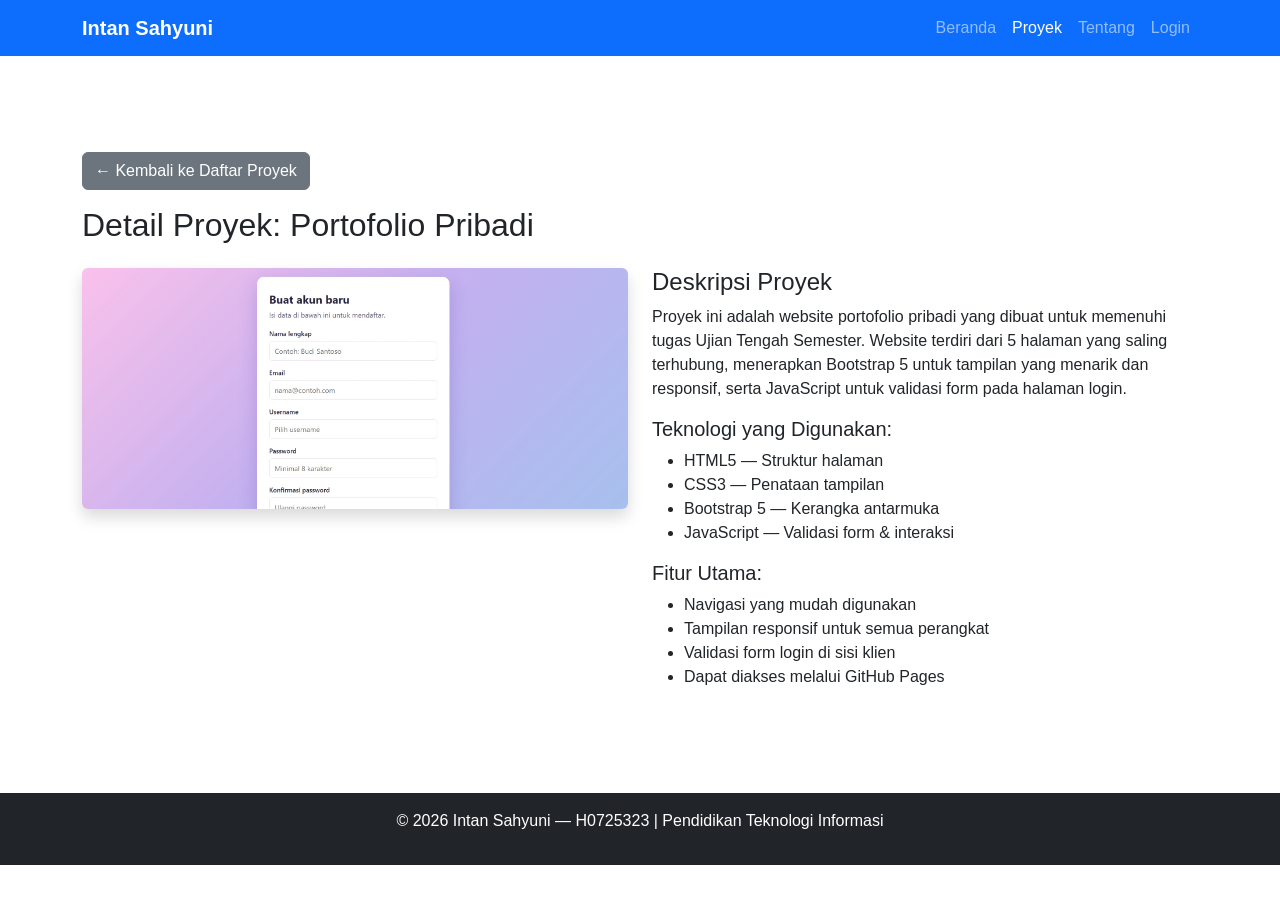
==== detail-proyek.html @ b3730eff "upload semua berkas portofolio" ====
<!DOCTYPE html>
<html lang="id">
<head>
    <meta charset="UTF-8">
    <meta name="viewport" content="width=device-width, initial-scale=1.0">
    <title>Detail Proyek — Intan Sahyuni</title>
    <link href="https://cdn.jsdelivr.net/npm/bootstrap@5.3.0/dist/css/bootstrap.min.css" rel="stylesheet">
    <link rel="stylesheet" href="css/gaya.css">
</head>
<body>
    <nav class="navbar navbar-expand-lg navbar-dark bg-primary fixed-top">
        <div class="container">
            <a class="navbar-brand" href="index.html">Intan Sahyuni</a>
            <button class="navbar-toggler" type="button" data-bs-toggle="collapse" data-bs-target="#navMenu">
                <span class="navbar-toggler-icon"></span>
            </button>
            <div class="collapse navbar-collapse" id="navMenu">
                <ul class="navbar-nav ms-auto">
                    <li class="nav-item"><a class="nav-link" href="index.html">Beranda</a></li>
                    <li class="nav-item"><a class="nav-link active" href="proyek.html">Proyek</a></li>
                    <li class="nav-item"><a class="nav-link" href="tentang.html">Tentang</a></li>
                    <li class="nav-item"><a class="nav-link" href="login.html">Login</a></li>
                </ul>
            </div>
        </div>
    </nav>

    <section class="py-5 mt-5">
        <div class="container">
            <a href="proyek.html" class="btn btn-secondary mb-3">&larr; Kembali ke Daftar Proyek</a>
            <h2 class="mb-4">Detail Proyek: Portofolio Pribadi</h2>
            <div class="row">
                <div class="col-md-6">
                    <img src="img/proyek3.jpg" alt="Portofolio Pribadi" class="img-fluid rounded shadow">
                </div>
                <div class="col-md-6">
                    <h4>Deskripsi Proyek</h4>
                    <p>Proyek ini adalah website portofolio pribadi yang dibuat untuk memenuhi tugas Ujian Tengah Semester. Website terdiri dari 5 halaman yang saling terhubung, menerapkan Bootstrap 5 untuk tampilan yang menarik dan responsif, serta JavaScript untuk validasi form pada halaman login.</p>
                    
                    <h5>Teknologi yang Digunakan:</h5>
                    <ul>
                        <li>HTML5 — Struktur halaman</li>
                        <li>CSS3 — Penataan tampilan</li>
                        <li>Bootstrap 5 — Kerangka antarmuka</li>
                        <li>JavaScript — Validasi form & interaksi</li>
                    </ul>

                    <h5>Fitur Utama:</h5>
                    <ul>
                        <li>Navigasi yang mudah digunakan</li>
                        <li>Tampilan responsif untuk semua perangkat</li>
                        <li>Validasi form login di sisi klien</li>
                        <li>Dapat diakses melalui GitHub Pages</li>
                    </ul>
                </div>
            </div>
        </div>
    </section>

    <footer class="bg-dark text-white py-3 text-center">
        <p>&copy; 2026 Intan Sahyuni — H0725323 | Pendidikan Teknologi Informasi</p>
    </footer>

    <script src="https://cdn.jsdelivr.net/npm/bootstrap@5.3.0/dist/js/bootstrap.bundle.min.js"></script>
</body>
</html>
---- css/gaya.css ----
body {
    padding-top: 56px;
    font-family: 'Segoe UI', Tahoma, Geneva, Verdana, sans-serif;
}

.hero {
    min-height: 90vh;
    padding: 60px 0;
}

.navbar-brand {
    font-weight: 700;
}

.card {
    transition: transform 0.3s ease, box-shadow 0.3s ease;
}

.card:hover {
    transform: translateY(-5px);
    box-shadow: 0 10px 20px rgba(0,0,0,0.1);
}

footer {
    margin-top: 40px;
}
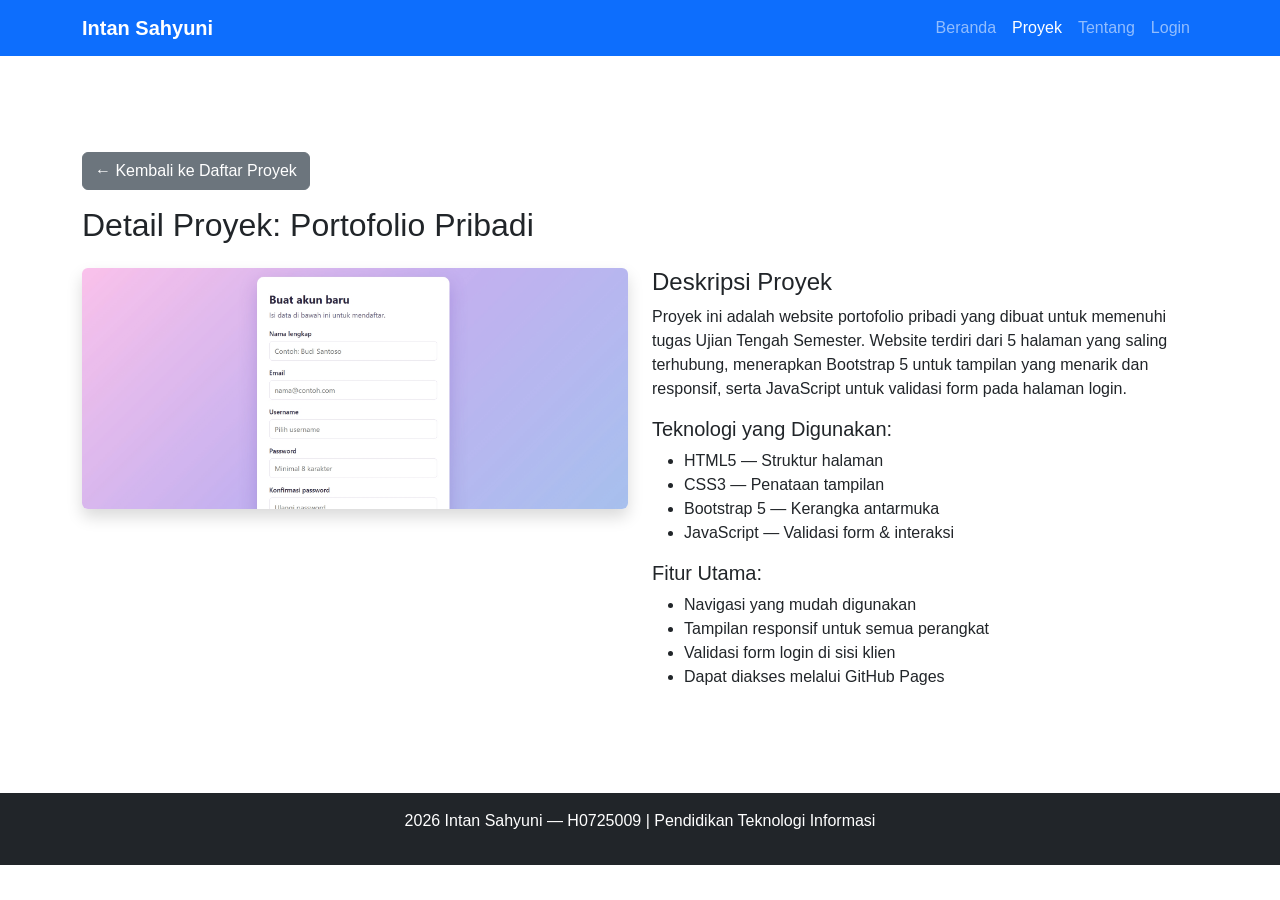
==== commit 82bf4484: "first commit" ====
--- a/detail-proyek.html
+++ b/detail-proyek.html
@@ -58,7 +58,7 @@
     </section>
 
     <footer class="bg-dark text-white py-3 text-center">
-        <p>&copy; 2026 Intan Sahyuni — H0725323 | Pendidikan Teknologi Informasi</p>
+        <p>2026 Intan Sahyuni — H0725009 | Pendidikan Teknologi Informasi</p>
     </footer>
 
     <script src="https://cdn.jsdelivr.net/npm/bootstrap@5.3.0/dist/js/bootstrap.bundle.min.js"></script>
